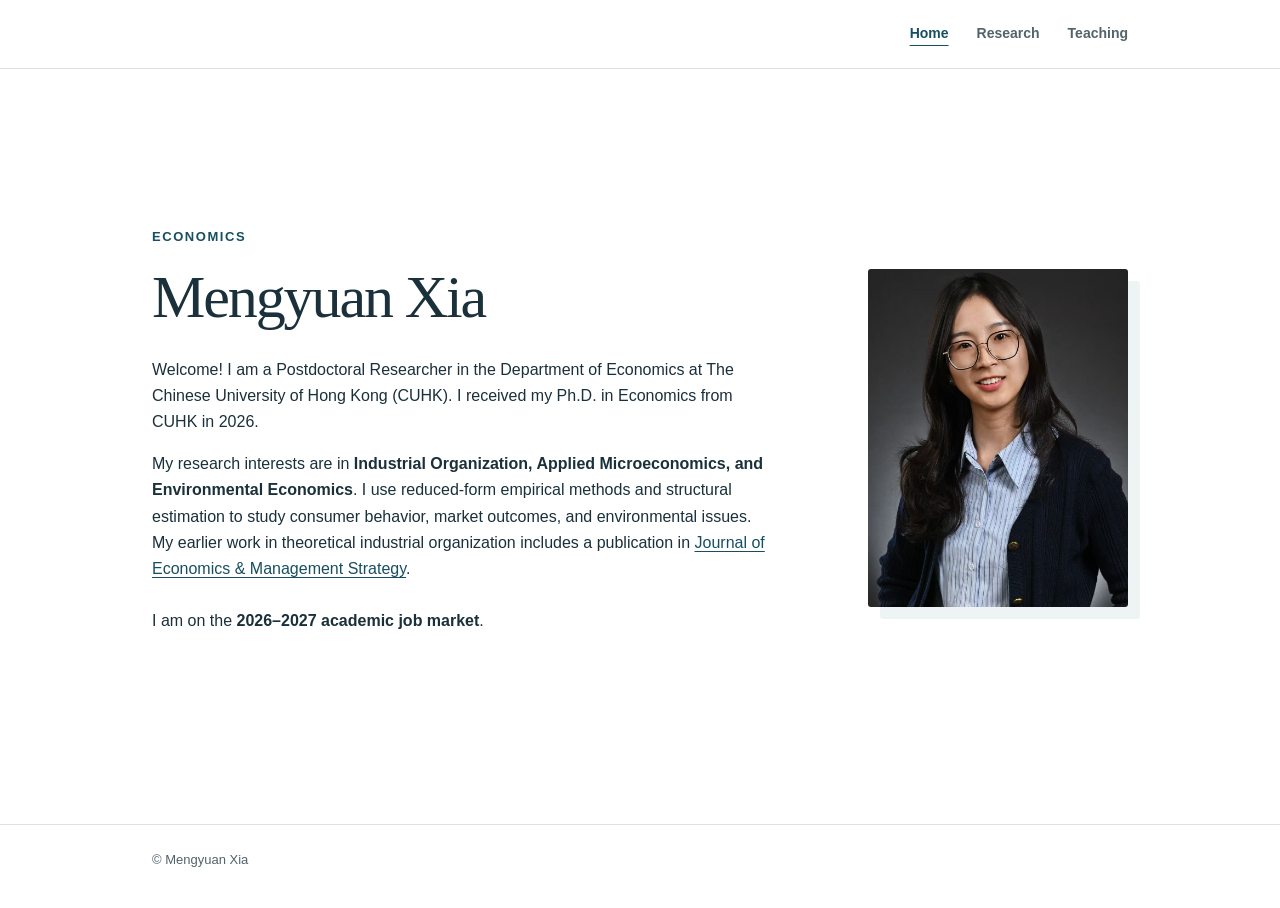
==== index.html @ 0a7799b7 "Publish academic website with working papers" ====
<!doctype html>
<html lang="en">
<head>
  <meta charset="utf-8">
  <meta name="viewport" content="width=device-width, initial-scale=1">
  <meta name="description" content="Mengyuan Xia is a postdoctoral researcher in economics at The Chinese University of Hong Kong and is on the 2026–2027 academic job market.">
  <title>Mengyuan Xia | Economics</title>
  <link rel="icon" type="image/svg+xml" href="data:image/svg+xml,%3Csvg xmlns='http://www.w3.org/2000/svg' viewBox='0 0 64 64'%3E%3Crect width='64' height='64' rx='12' fill='%231b3542'/%3E%3Ctext x='32' y='42' text-anchor='middle' fill='white' font-family='Georgia' font-size='27'%3EMX%3C/text%3E%3C/svg%3E">
  <link rel="stylesheet" href="styles.css">
</head>
<body>
  <header class="topbar">
    <div class="wrap">
      <nav aria-label="Main navigation"><a href="index.html" aria-current="page">Home</a><a href="research.html">Research</a><a href="teaching.html">Teaching</a></nav>
    </div>
  </header>
  <main>
    <section class="hero wrap" aria-labelledby="name">
      <div>
        <p class="eyebrow">Economics</p>
        <h1 id="name">Mengyuan Xia</h1>
        <p class="intro">Welcome! I am a Postdoctoral Researcher in the Department of Economics at The Chinese University of Hong Kong (CUHK). I received my Ph.D. in Economics from CUHK in 2026.</p>
        <p class="intro">My research interests are in <strong>Industrial Organization, Applied Microeconomics, and Environmental Economics</strong>. I use reduced-form empirical methods and structural estimation to study consumer behavior, market outcomes, and environmental issues. My earlier work in theoretical industrial organization includes a publication in <a href="https://onlinelibrary.wiley.com/doi/abs/10.1111/jems.12493" target="_blank" rel="noopener">Journal of Economics &amp; Management Strategy</a>.</p>
        <p class="intro market-contact">I am on the <strong>2026–2027 academic job market</strong>.</p>
      </div>
      <div class="portrait-frame"><img class="portrait" src="assets/portrait.jpg" width="260" height="338" alt="Portrait of Mengyuan Xia"></div>
    </section>
  </main>
  <footer><div class="wrap">© Mengyuan Xia</div></footer>
</body>
</html>
---- styles.css ----
:root { color-scheme:light; --ink:#1a303a; --muted:#52636a; --accent:#174f61; --line:#d9e2e3; --paper:#ffffff; --soft:#eef4f3; }
* { box-sizing:border-box; }
html { scroll-behavior:smooth; }
body { min-height:100vh; display:flex; flex-direction:column; margin:0; background:var(--paper); color:var(--ink); font-family:Arial,Helvetica,sans-serif; font-size:16px; line-height:1.65; }
main { flex:1; }
a { color:var(--accent); text-decoration-thickness:1px; text-underline-offset:3px; }
a:hover, a:focus-visible { color:#0a7588; }
a:focus-visible, summary:focus-visible { outline:2px solid var(--accent); outline-offset:4px; }
.wrap { max-width:1040px; margin:auto; padding:0 32px; }
.topbar { border-bottom:1px solid var(--line); }
.topbar .wrap { display:flex; justify-content:flex-end; align-items:center; min-height:68px; gap:20px; }
nav { display:flex; gap:28px; }
nav a { color:var(--muted); font-size:14px; font-weight:600; text-decoration:none; }
nav a[aria-current="page"] { color:var(--accent); text-decoration:underline; text-underline-offset:7px; }
.hero { display:grid; grid-template-columns:minmax(0,1fr) 260px; align-items:center; gap:68px; min-height:calc(100vh - 145px); padding-top:72px; padding-bottom:90px; }
.eyebrow { margin:0 0 14px; color:var(--accent); font-size:13px; font-weight:700; letter-spacing:.12em; text-transform:uppercase; }
h1,h2,h3 { font-family:Georgia,'Times New Roman',serif; font-weight:400; line-height:1.22; }
h1 { margin:0 0 22px; font-size:clamp(42px,5vw,60px); letter-spacing:-.035em; }
.intro { max-width:620px; margin:0 0 15px; }
.market-contact { margin-top:25px; }
.email-slot { display:inline-block; width:12ch; height:1em; border-bottom:1px solid var(--muted); vertical-align:baseline; }
.portrait-frame { width:260px; height:338px; overflow:hidden; border-radius:3px; box-shadow:12px 12px 0 var(--soft); }
.portrait { width:100%; height:100%; display:block; object-fit:cover; object-position:center 22%; transform:scale(1.35); transform-origin:center 22%; }
.page { padding-top:62px; padding-bottom:80px; }
.section-title { margin:0 0 32px; font-size:34px; }
.group { margin-top:45px; }
.group:first-of-type { margin-top:0; }
.group-title { margin:0 0 10px; padding-bottom:9px; border-bottom:1px solid var(--line); font:700 13px Arial,Helvetica,sans-serif; letter-spacing:.12em; text-transform:uppercase; color:var(--accent); }
article { padding:22px 0 25px; border-bottom:1px solid var(--line); }
article:last-child { border-bottom:0; }
h3 { margin:0 0 8px; font-size:24px; }
.authors,.meta { margin:3px 0; color:var(--muted); font-size:14px; }
.description { max-width:820px; margin:14px 0 0; }
.links { margin:12px 0 0; display:flex; gap:18px; flex-wrap:wrap; font-weight:600; font-size:14px; }
.links a { text-decoration:none; border-bottom:1px solid currentColor; }
details { max-width:830px; margin-top:14px; }
summary { width:max-content; color:var(--accent); cursor:pointer; font-size:14px; font-weight:600; }
details p { margin:10px 0 0; color:#34484f; }
.teaching h2 { margin:0 0 18px; font-size:24px; }
.teaching-list { max-width:830px; margin:0; padding:0; list-style:none; }
.teaching-list li { display:grid; grid-template-columns:minmax(0,1fr) minmax(0,1fr); gap:20px; padding:11px 0; border-bottom:1px solid var(--line); }
.teaching-list li span:last-child { color:var(--muted); text-align:right; }
footer { border-top:1px solid var(--line); padding:24px 0 38px; color:var(--muted); font-size:13px; }
@media(max-width:700px) {
  .wrap { padding:0 22px; }
  .topbar .wrap { flex-wrap:wrap; justify-content:center; gap:4px 22px; padding-top:12px; padding-bottom:12px; }
  .hero { grid-template-columns:1fr; gap:32px; min-height:auto; padding-top:42px; padding-bottom:72px; }
  .portrait-frame { grid-row:1; width:160px; height:198px; box-shadow:8px 8px 0 var(--soft); }
  .page { padding-top:42px; padding-bottom:62px; }
  .section-title { font-size:30px; }
  h3 { font-size:22px; }
  nav { gap:16px; }
  .teaching-list li { grid-template-columns:1fr; gap:0; }
  .teaching-list li span:last-child { text-align:left; font-size:14px; }
}
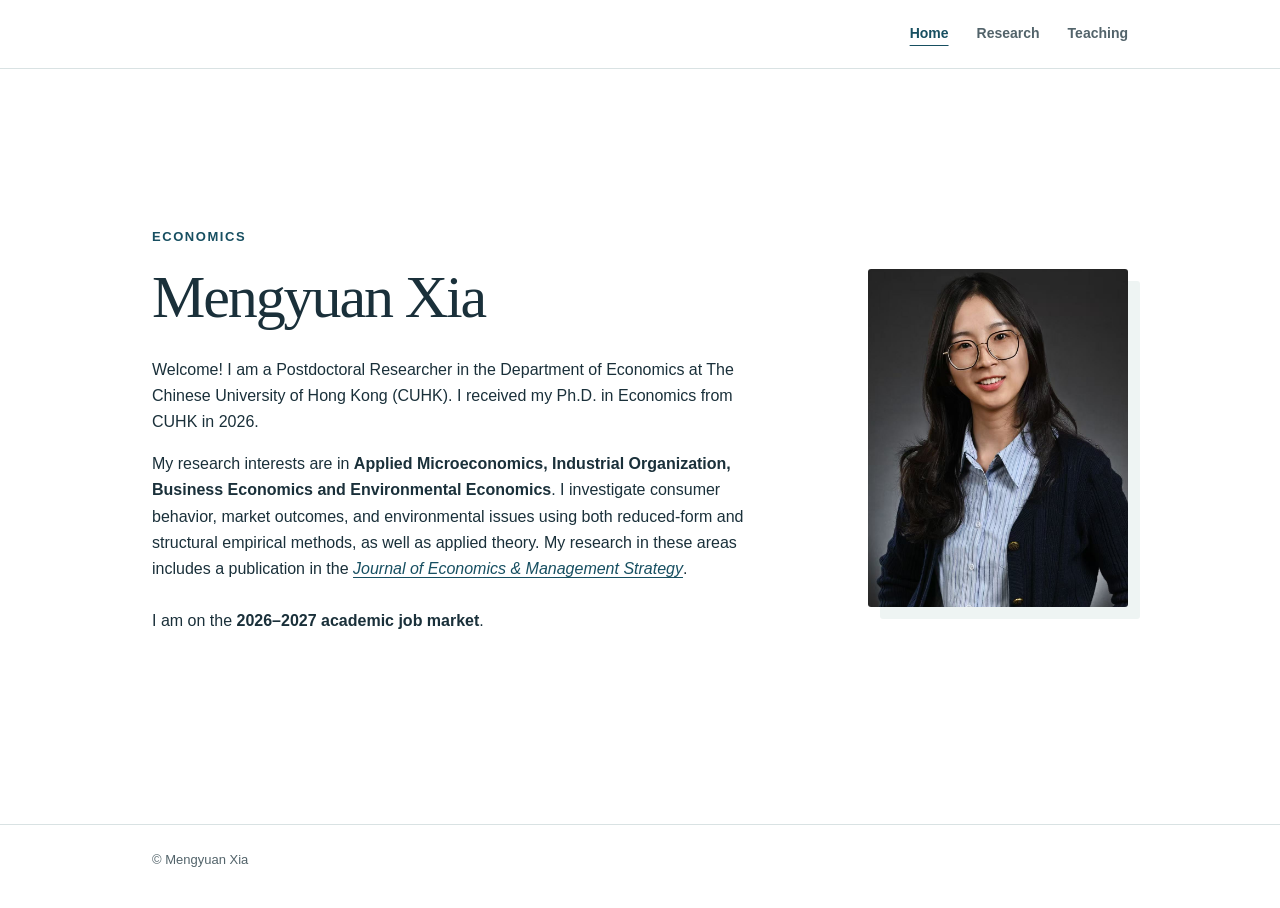
==== commit 733d5314: "Update research profile and unpublish extreme cold PDF" ====
--- a/index.html
+++ b/index.html
@@ -20,7 +20,7 @@
         <p class="eyebrow">Economics</p>
         <h1 id="name">Mengyuan Xia</h1>
         <p class="intro">Welcome! I am a Postdoctoral Researcher in the Department of Economics at The Chinese University of Hong Kong (CUHK). I received my Ph.D. in Economics from CUHK in 2026.</p>
-        <p class="intro">My research interests are in <strong>Industrial Organization, Applied Microeconomics, and Environmental Economics</strong>. I use reduced-form empirical methods and structural estimation to study consumer behavior, market outcomes, and environmental issues. My earlier work in theoretical industrial organization includes a publication in <a href="https://onlinelibrary.wiley.com/doi/abs/10.1111/jems.12493" target="_blank" rel="noopener">Journal of Economics &amp; Management Strategy</a>.</p>
+        <p class="intro">My research interests are in <strong>Applied Microeconomics, Industrial Organization, Business Economics and Environmental Economics</strong>. I investigate consumer behavior, market outcomes, and environmental issues using both reduced-form and structural empirical methods, as well as applied theory. My research in these areas includes a publication in the <a href="https://onlinelibrary.wiley.com/doi/abs/10.1111/jems.12493" target="_blank" rel="noopener"><em>Journal of Economics &amp; Management Strategy</em></a>.</p>
         <p class="intro market-contact">I am on the <strong>2026–2027 academic job market</strong>.</p>
       </div>
       <div class="portrait-frame"><img class="portrait" src="assets/portrait.jpg" width="260" height="338" alt="Portrait of Mengyuan Xia"></div>
--- a/styles.css
+++ b/styles.css
@@ -30,6 +30,7 @@
 article:last-child { border-bottom:0; }
 h3 { margin:0 0 8px; font-size:24px; }
 .authors,.meta { margin:3px 0; color:var(--muted); font-size:14px; }
+.paper-status { margin:9px 0 0; color:var(--muted); font-size:13px; font-style:italic; }
 .description { max-width:820px; margin:14px 0 0; }
 .links { margin:12px 0 0; display:flex; gap:18px; flex-wrap:wrap; font-weight:600; font-size:14px; }
 .links a { text-decoration:none; border-bottom:1px solid currentColor; }
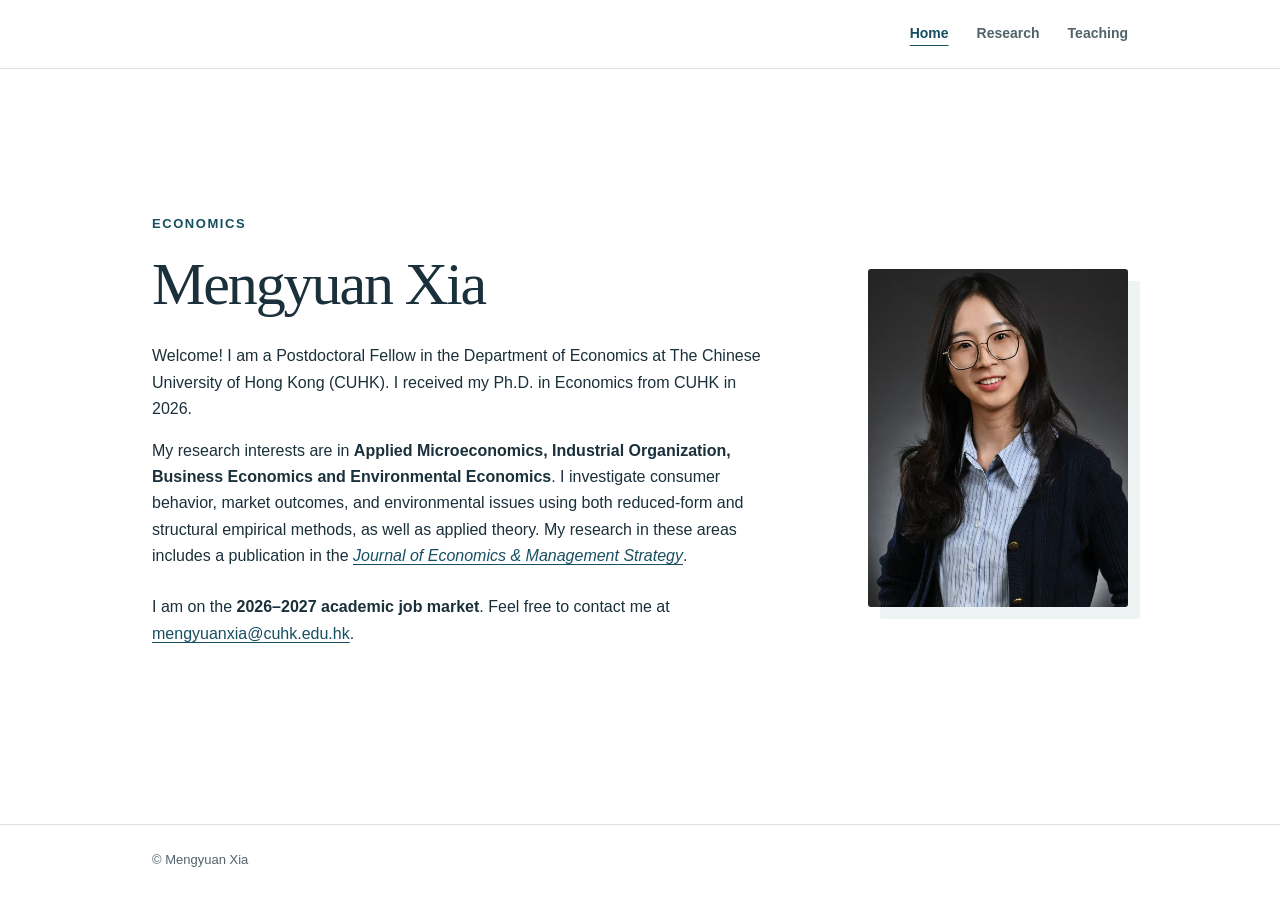
==== commit 6fff7ecc: "Update postdoctoral title and contact email" ====
--- a/index.html
+++ b/index.html
@@ -3,7 +3,7 @@
 <head>
   <meta charset="utf-8">
   <meta name="viewport" content="width=device-width, initial-scale=1">
-  <meta name="description" content="Mengyuan Xia is a postdoctoral researcher in economics at The Chinese University of Hong Kong and is on the 2026–2027 academic job market.">
+  <meta name="description" content="Mengyuan Xia is a postdoctoral fellow in economics at The Chinese University of Hong Kong and is on the 2026–2027 academic job market.">
   <title>Mengyuan Xia | Economics</title>
   <link rel="icon" type="image/svg+xml" href="data:image/svg+xml,%3Csvg xmlns='http://www.w3.org/2000/svg' viewBox='0 0 64 64'%3E%3Crect width='64' height='64' rx='12' fill='%231b3542'/%3E%3Ctext x='32' y='42' text-anchor='middle' fill='white' font-family='Georgia' font-size='27'%3EMX%3C/text%3E%3C/svg%3E">
   <link rel="stylesheet" href="styles.css">
@@ -19,9 +19,9 @@
       <div>
         <p class="eyebrow">Economics</p>
         <h1 id="name">Mengyuan Xia</h1>
-        <p class="intro">Welcome! I am a Postdoctoral Researcher in the Department of Economics at The Chinese University of Hong Kong (CUHK). I received my Ph.D. in Economics from CUHK in 2026.</p>
+        <p class="intro">Welcome! I am a Postdoctoral Fellow in the Department of Economics at The Chinese University of Hong Kong (CUHK). I received my Ph.D. in Economics from CUHK in 2026.</p>
         <p class="intro">My research interests are in <strong>Applied Microeconomics, Industrial Organization, Business Economics and Environmental Economics</strong>. I investigate consumer behavior, market outcomes, and environmental issues using both reduced-form and structural empirical methods, as well as applied theory. My research in these areas includes a publication in the <a href="https://onlinelibrary.wiley.com/doi/abs/10.1111/jems.12493" target="_blank" rel="noopener"><em>Journal of Economics &amp; Management Strategy</em></a>.</p>
-        <p class="intro market-contact">I am on the <strong>2026–2027 academic job market</strong>.</p>
+        <p class="intro market-contact">I am on the <strong>2026–2027 academic job market</strong>. Feel free to contact me at <a href="mailto:mengyuanxia@cuhk.edu.hk">mengyuanxia@cuhk.edu.hk</a>.</p>
       </div>
       <div class="portrait-frame"><img class="portrait" src="assets/portrait.jpg" width="260" height="338" alt="Portrait of Mengyuan Xia"></div>
     </section>
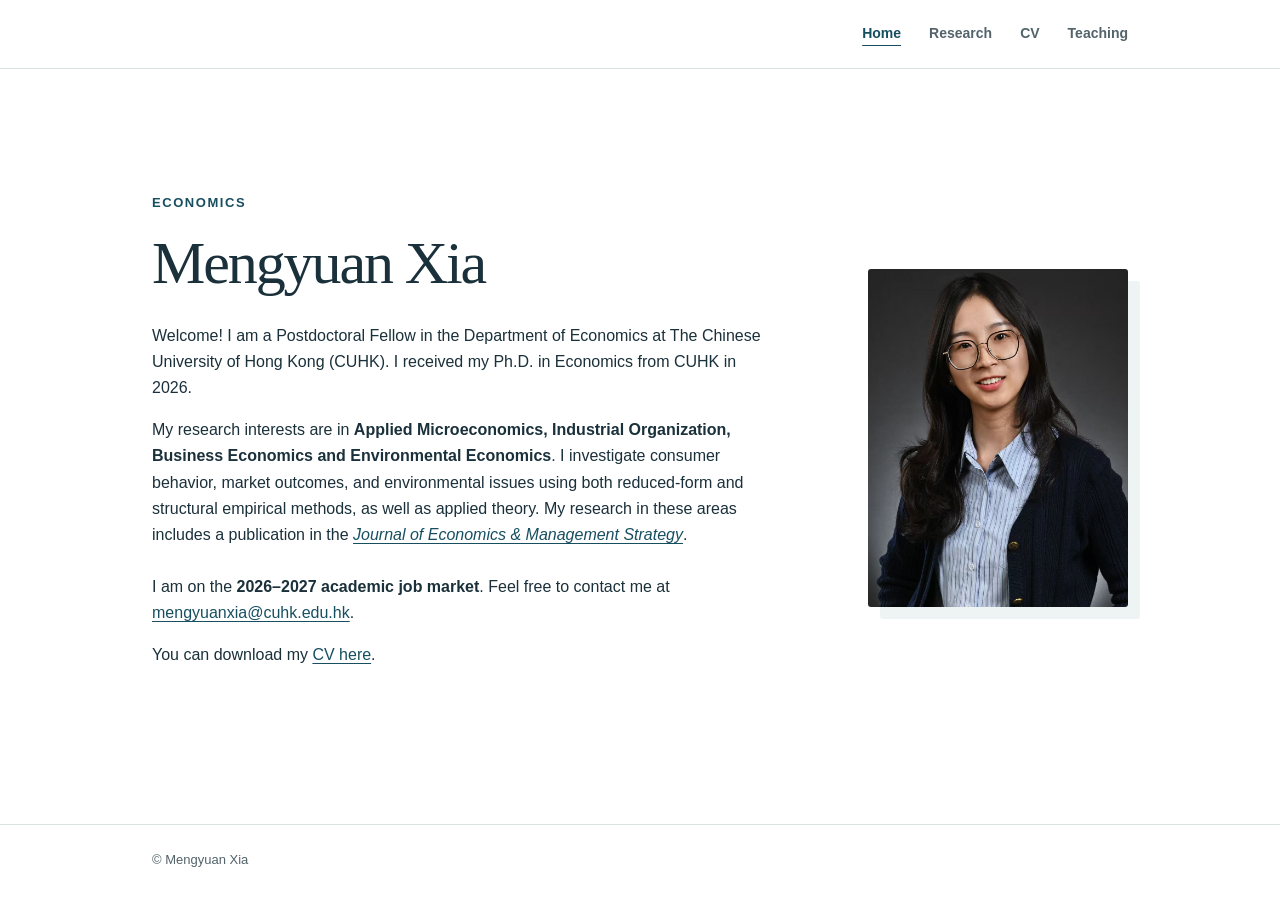
==== commit be1fc3f4: "Add CV page, PDF download, and homepage CV link" ====
--- a/index.html
+++ b/index.html
@@ -1,31 +1,32 @@
-<!doctype html>
-<html lang="en">
-<head>
-  <meta charset="utf-8">
-  <meta name="viewport" content="width=device-width, initial-scale=1">
-  <meta name="description" content="Mengyuan Xia is a postdoctoral fellow in economics at The Chinese University of Hong Kong and is on the 2026–2027 academic job market.">
-  <title>Mengyuan Xia | Economics</title>
-  <link rel="icon" type="image/svg+xml" href="data:image/svg+xml,%3Csvg xmlns='http://www.w3.org/2000/svg' viewBox='0 0 64 64'%3E%3Crect width='64' height='64' rx='12' fill='%231b3542'/%3E%3Ctext x='32' y='42' text-anchor='middle' fill='white' font-family='Georgia' font-size='27'%3EMX%3C/text%3E%3C/svg%3E">
-  <link rel="stylesheet" href="styles.css">
-</head>
-<body>
-  <header class="topbar">
-    <div class="wrap">
-      <nav aria-label="Main navigation"><a href="index.html" aria-current="page">Home</a><a href="research.html">Research</a><a href="teaching.html">Teaching</a></nav>
-    </div>
-  </header>
-  <main>
-    <section class="hero wrap" aria-labelledby="name">
-      <div>
-        <p class="eyebrow">Economics</p>
-        <h1 id="name">Mengyuan Xia</h1>
-        <p class="intro">Welcome! I am a Postdoctoral Fellow in the Department of Economics at The Chinese University of Hong Kong (CUHK). I received my Ph.D. in Economics from CUHK in 2026.</p>
-        <p class="intro">My research interests are in <strong>Applied Microeconomics, Industrial Organization, Business Economics and Environmental Economics</strong>. I investigate consumer behavior, market outcomes, and environmental issues using both reduced-form and structural empirical methods, as well as applied theory. My research in these areas includes a publication in the <a href="https://onlinelibrary.wiley.com/doi/abs/10.1111/jems.12493" target="_blank" rel="noopener"><em>Journal of Economics &amp; Management Strategy</em></a>.</p>
-        <p class="intro market-contact">I am on the <strong>2026–2027 academic job market</strong>. Feel free to contact me at <a href="mailto:mengyuanxia@cuhk.edu.hk">mengyuanxia@cuhk.edu.hk</a>.</p>
-      </div>
-      <div class="portrait-frame"><img class="portrait" src="assets/portrait.jpg" width="260" height="338" alt="Portrait of Mengyuan Xia"></div>
-    </section>
-  </main>
-  <footer><div class="wrap">© Mengyuan Xia</div></footer>
-</body>
-</html>
+<!doctype html>
+<html lang="en">
+<head>
+  <meta charset="utf-8">
+  <meta name="viewport" content="width=device-width, initial-scale=1">
+  <meta name="description" content="Mengyuan Xia is a postdoctoral fellow in economics at The Chinese University of Hong Kong and is on the 2026–2027 academic job market.">
+  <title>Mengyuan Xia | Economics</title>
+  <link rel="icon" type="image/svg+xml" href="data:image/svg+xml,%3Csvg xmlns='http://www.w3.org/2000/svg' viewBox='0 0 64 64'%3E%3Crect width='64' height='64' rx='12' fill='%231b3542'/%3E%3Ctext x='32' y='42' text-anchor='middle' fill='white' font-family='Georgia' font-size='27'%3EMX%3C/text%3E%3C/svg%3E">
+  <link rel="stylesheet" href="styles.css">
+</head>
+<body>
+  <header class="topbar">
+    <div class="wrap">
+      <nav aria-label="Main navigation"><a href="index.html" aria-current="page">Home</a><a href="research.html">Research</a><a href="cv.html">CV</a><a href="teaching.html">Teaching</a></nav>
+    </div>
+  </header>
+  <main>
+    <section class="hero wrap" aria-labelledby="name">
+      <div>
+        <p class="eyebrow">Economics</p>
+        <h1 id="name">Mengyuan Xia</h1>
+        <p class="intro">Welcome! I am a Postdoctoral Fellow in the Department of Economics at The Chinese University of Hong Kong (CUHK). I received my Ph.D. in Economics from CUHK in 2026.</p>
+        <p class="intro">My research interests are in <strong>Applied Microeconomics, Industrial Organization, Business Economics and Environmental Economics</strong>. I investigate consumer behavior, market outcomes, and environmental issues using both reduced-form and structural empirical methods, as well as applied theory. My research in these areas includes a publication in the <a href="https://onlinelibrary.wiley.com/doi/abs/10.1111/jems.12493" target="_blank" rel="noopener"><em>Journal of Economics &amp; Management Strategy</em></a>.</p>
+        <p class="intro market-contact">I am on the <strong>2026–2027 academic job market</strong>. Feel free to contact me at <a href="mailto:mengyuanxia@cuhk.edu.hk">mengyuanxia@cuhk.edu.hk</a>.</p>
+        <p class="intro">You can download my <a href="documents/cv-mengyuan-xia.pdf" download="CV_Mengyuan_Xia.pdf">CV here</a>.</p>
+      </div>
+      <div class="portrait-frame"><img class="portrait" src="assets/portrait.jpg" width="260" height="338" alt="Portrait of Mengyuan Xia"></div>
+    </section>
+  </main>
+  <footer><div class="wrap">© Mengyuan Xia</div></footer>
+</body>
+</html>
--- a/styles.css
+++ b/styles.css
@@ -1,56 +1,64 @@
-:root { color-scheme:light; --ink:#1a303a; --muted:#52636a; --accent:#174f61; --line:#d9e2e3; --paper:#ffffff; --soft:#eef4f3; }
-* { box-sizing:border-box; }
-html { scroll-behavior:smooth; }
-body { min-height:100vh; display:flex; flex-direction:column; margin:0; background:var(--paper); color:var(--ink); font-family:Arial,Helvetica,sans-serif; font-size:16px; line-height:1.65; }
-main { flex:1; }
-a { color:var(--accent); text-decoration-thickness:1px; text-underline-offset:3px; }
-a:hover, a:focus-visible { color:#0a7588; }
-a:focus-visible, summary:focus-visible { outline:2px solid var(--accent); outline-offset:4px; }
-.wrap { max-width:1040px; margin:auto; padding:0 32px; }
-.topbar { border-bottom:1px solid var(--line); }
-.topbar .wrap { display:flex; justify-content:flex-end; align-items:center; min-height:68px; gap:20px; }
-nav { display:flex; gap:28px; }
-nav a { color:var(--muted); font-size:14px; font-weight:600; text-decoration:none; }
-nav a[aria-current="page"] { color:var(--accent); text-decoration:underline; text-underline-offset:7px; }
-.hero { display:grid; grid-template-columns:minmax(0,1fr) 260px; align-items:center; gap:68px; min-height:calc(100vh - 145px); padding-top:72px; padding-bottom:90px; }
-.eyebrow { margin:0 0 14px; color:var(--accent); font-size:13px; font-weight:700; letter-spacing:.12em; text-transform:uppercase; }
-h1,h2,h3 { font-family:Georgia,'Times New Roman',serif; font-weight:400; line-height:1.22; }
-h1 { margin:0 0 22px; font-size:clamp(42px,5vw,60px); letter-spacing:-.035em; }
-.intro { max-width:620px; margin:0 0 15px; }
-.market-contact { margin-top:25px; }
-.email-slot { display:inline-block; width:12ch; height:1em; border-bottom:1px solid var(--muted); vertical-align:baseline; }
-.portrait-frame { width:260px; height:338px; overflow:hidden; border-radius:3px; box-shadow:12px 12px 0 var(--soft); }
-.portrait { width:100%; height:100%; display:block; object-fit:cover; object-position:center 22%; transform:scale(1.35); transform-origin:center 22%; }
-.page { padding-top:62px; padding-bottom:80px; }
-.section-title { margin:0 0 32px; font-size:34px; }
-.group { margin-top:45px; }
-.group:first-of-type { margin-top:0; }
-.group-title { margin:0 0 10px; padding-bottom:9px; border-bottom:1px solid var(--line); font:700 13px Arial,Helvetica,sans-serif; letter-spacing:.12em; text-transform:uppercase; color:var(--accent); }
-article { padding:22px 0 25px; border-bottom:1px solid var(--line); }
-article:last-child { border-bottom:0; }
-h3 { margin:0 0 8px; font-size:24px; }
-.authors,.meta { margin:3px 0; color:var(--muted); font-size:14px; }
-.paper-status { margin:9px 0 0; color:var(--muted); font-size:13px; font-style:italic; }
-.description { max-width:820px; margin:14px 0 0; }
-.links { margin:12px 0 0; display:flex; gap:18px; flex-wrap:wrap; font-weight:600; font-size:14px; }
-.links a { text-decoration:none; border-bottom:1px solid currentColor; }
-details { max-width:830px; margin-top:14px; }
-summary { width:max-content; color:var(--accent); cursor:pointer; font-size:14px; font-weight:600; }
-details p { margin:10px 0 0; color:#34484f; }
-.teaching h2 { margin:0 0 18px; font-size:24px; }
-.teaching-list { max-width:830px; margin:0; padding:0; list-style:none; }
-.teaching-list li { display:grid; grid-template-columns:minmax(0,1fr) minmax(0,1fr); gap:20px; padding:11px 0; border-bottom:1px solid var(--line); }
-.teaching-list li span:last-child { color:var(--muted); text-align:right; }
-footer { border-top:1px solid var(--line); padding:24px 0 38px; color:var(--muted); font-size:13px; }
-@media(max-width:700px) {
-  .wrap { padding:0 22px; }
-  .topbar .wrap { flex-wrap:wrap; justify-content:center; gap:4px 22px; padding-top:12px; padding-bottom:12px; }
-  .hero { grid-template-columns:1fr; gap:32px; min-height:auto; padding-top:42px; padding-bottom:72px; }
-  .portrait-frame { grid-row:1; width:160px; height:198px; box-shadow:8px 8px 0 var(--soft); }
-  .page { padding-top:42px; padding-bottom:62px; }
-  .section-title { font-size:30px; }
-  h3 { font-size:22px; }
-  nav { gap:16px; }
-  .teaching-list li { grid-template-columns:1fr; gap:0; }
-  .teaching-list li span:last-child { text-align:left; font-size:14px; }
-}
+:root { color-scheme:light; --ink:#1a303a; --muted:#52636a; --accent:#174f61; --line:#d9e2e3; --paper:#ffffff; --soft:#eef4f3; }
+* { box-sizing:border-box; }
+html { scroll-behavior:smooth; }
+body { min-height:100vh; display:flex; flex-direction:column; margin:0; background:var(--paper); color:var(--ink); font-family:Arial,Helvetica,sans-serif; font-size:16px; line-height:1.65; }
+main { flex:1; }
+a { color:var(--accent); text-decoration-thickness:1px; text-underline-offset:3px; }
+a:hover, a:focus-visible { color:#0a7588; }
+a:focus-visible, summary:focus-visible { outline:2px solid var(--accent); outline-offset:4px; }
+.wrap { max-width:1040px; margin:auto; padding:0 32px; }
+.topbar { border-bottom:1px solid var(--line); }
+.topbar .wrap { display:flex; justify-content:flex-end; align-items:center; min-height:68px; gap:20px; }
+nav { display:flex; gap:28px; }
+nav a { color:var(--muted); font-size:14px; font-weight:600; text-decoration:none; }
+nav a[aria-current="page"] { color:var(--accent); text-decoration:underline; text-underline-offset:7px; }
+.hero { display:grid; grid-template-columns:minmax(0,1fr) 260px; align-items:center; gap:68px; min-height:calc(100vh - 145px); padding-top:72px; padding-bottom:90px; }
+.eyebrow { margin:0 0 14px; color:var(--accent); font-size:13px; font-weight:700; letter-spacing:.12em; text-transform:uppercase; }
+h1,h2,h3 { font-family:Georgia,'Times New Roman',serif; font-weight:400; line-height:1.22; }
+h1 { margin:0 0 22px; font-size:clamp(42px,5vw,60px); letter-spacing:-.035em; }
+.intro { max-width:620px; margin:0 0 15px; }
+.market-contact { margin-top:25px; }
+.email-slot { display:inline-block; width:12ch; height:1em; border-bottom:1px solid var(--muted); vertical-align:baseline; }
+.portrait-frame { width:260px; height:338px; overflow:hidden; border-radius:3px; box-shadow:12px 12px 0 var(--soft); }
+.portrait { width:100%; height:100%; display:block; object-fit:cover; object-position:center 22%; transform:scale(1.35); transform-origin:center 22%; }
+.page { padding-top:62px; padding-bottom:80px; }
+.section-title { margin:0 0 32px; font-size:34px; }
+.group { margin-top:45px; }
+.group:first-of-type { margin-top:0; }
+.group-title { margin:0 0 10px; padding-bottom:9px; border-bottom:1px solid var(--line); font:700 13px Arial,Helvetica,sans-serif; letter-spacing:.12em; text-transform:uppercase; color:var(--accent); }
+article { padding:22px 0 25px; border-bottom:1px solid var(--line); }
+article:last-child { border-bottom:0; }
+h3 { margin:0 0 8px; font-size:24px; }
+.authors,.meta { margin:3px 0; color:var(--muted); font-size:14px; }
+.paper-status { margin:9px 0 0; color:var(--muted); font-size:13px; font-style:italic; }
+.description { max-width:820px; margin:14px 0 0; }
+.links { margin:12px 0 0; display:flex; gap:18px; flex-wrap:wrap; font-weight:600; font-size:14px; }
+.links a { text-decoration:none; border-bottom:1px solid currentColor; }
+details { max-width:830px; margin-top:14px; }
+summary { width:max-content; color:var(--accent); cursor:pointer; font-size:14px; font-weight:600; }
+details p { margin:10px 0 0; color:#34484f; }
+.teaching h2 { margin:0 0 18px; font-size:24px; }
+.teaching-list { max-width:830px; margin:0; padding:0; list-style:none; }
+.teaching-list li { display:grid; grid-template-columns:minmax(0,1fr) minmax(0,1fr); gap:20px; padding:11px 0; border-bottom:1px solid var(--line); }
+.teaching-list li span:last-child { color:var(--muted); text-align:right; }
+footer { border-top:1px solid var(--line); padding:24px 0 38px; color:var(--muted); font-size:13px; }
+@media(max-width:700px) {
+  .wrap { padding:0 22px; }
+  .topbar .wrap { flex-wrap:wrap; justify-content:center; gap:4px 22px; padding-top:12px; padding-bottom:12px; }
+  .hero { grid-template-columns:1fr; gap:32px; min-height:auto; padding-top:42px; padding-bottom:72px; }
+  .portrait-frame { grid-row:1; width:160px; height:198px; box-shadow:8px 8px 0 var(--soft); }
+  .page { padding-top:42px; padding-bottom:62px; }
+  .section-title { font-size:30px; }
+  h3 { font-size:22px; }
+  nav { gap:16px; }
+  .teaching-list li { grid-template-columns:1fr; gap:0; }
+  .teaching-list li span:last-child { text-align:left; font-size:14px; }
+}
+
+.cv-page .section-title { margin-bottom:20px; }
+.cv-actions { display:flex; gap:24px; flex-wrap:wrap; margin:0 0 28px; }
+.cv-preview { display:block; width:100%; height:1000px; border:1px solid var(--line); }
+@media(max-width:700px) {
+  .cv-preview { display:none; }
+  .cv-page { min-height:55vh; }
+}
